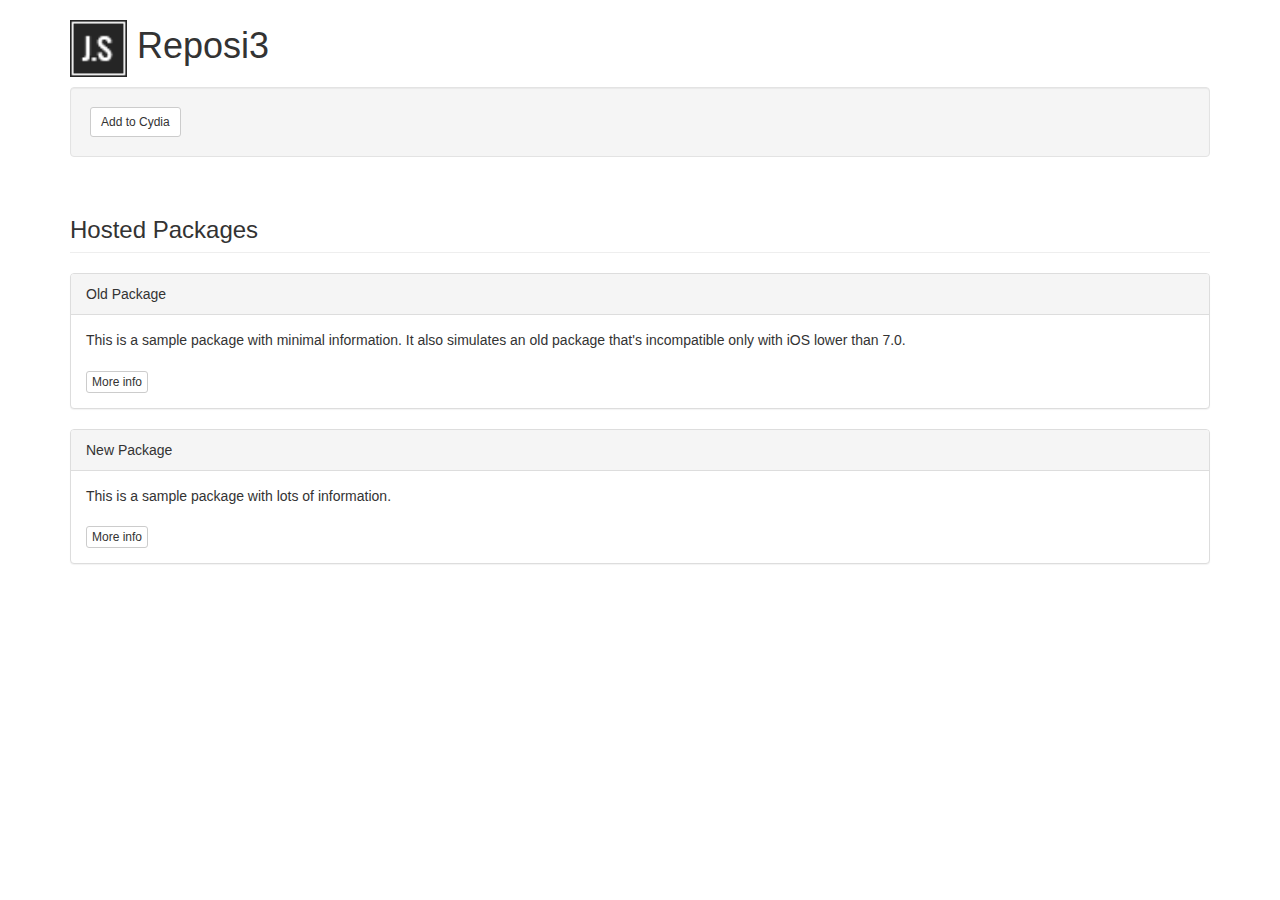
==== index.html @ 5edcc92e "new repo design" ====
<!DOCTYPE html>
<html lang="en">
<head>
  <title>lemonhead94 personal repo</title>
  <meta charset="utf-8">
  <meta name="viewport" content="width=device-width, initial-scale=1">
  <link rel="stylesheet" href="https://maxcdn.bootstrapcdn.com/bootstrap/3.3.5/css/bootstrap.min.css">
  <script src="https://ajax.googleapis.com/ajax/libs/jquery/2.1.3/jquery.min.js"></script>
</head>
<body>

<div class="container">
	<h1><img src="CydiaIcon.png"> Reposi3</h1>
</div>

<div class="container">
	<div class="well">
		<a class="btn btn-sm btn-default" href="cydia://url/https://cydia.saurik.com/api/share#?source=https://lemonhead94.github.io/">Add to Cydia</a>
	</div>
</div>

<div class="container">
  <h3 id="wells" class="page-header">Hosted Packages</h3>
</div>

<div class="container">
	<div class="panel panel-default">
	  <div class="panel-heading">Old Package</div>
	  <div class="panel-body">
		This is a sample package with minimal information. 
		It also simulates an old package that's incompatible only with iOS lower than 7.0.<br /><br />
		<a class="btn btn-xs btn-default" href="depictions/?p=com.supermamon.oldpackage">More info</a>
	  </div>
	</div>
	
	<div class="panel panel-default">
	  <div class="panel-heading">New Package</div>
	  <div class="panel-body">
		This is a sample package with lots of information.<br /><br />
		<a class="btn btn-xs btn-default" href="depictions/?p=com.supermamon.newpackage">More info</a>
	  </div>
	</div>
</div>

</body>
</html>
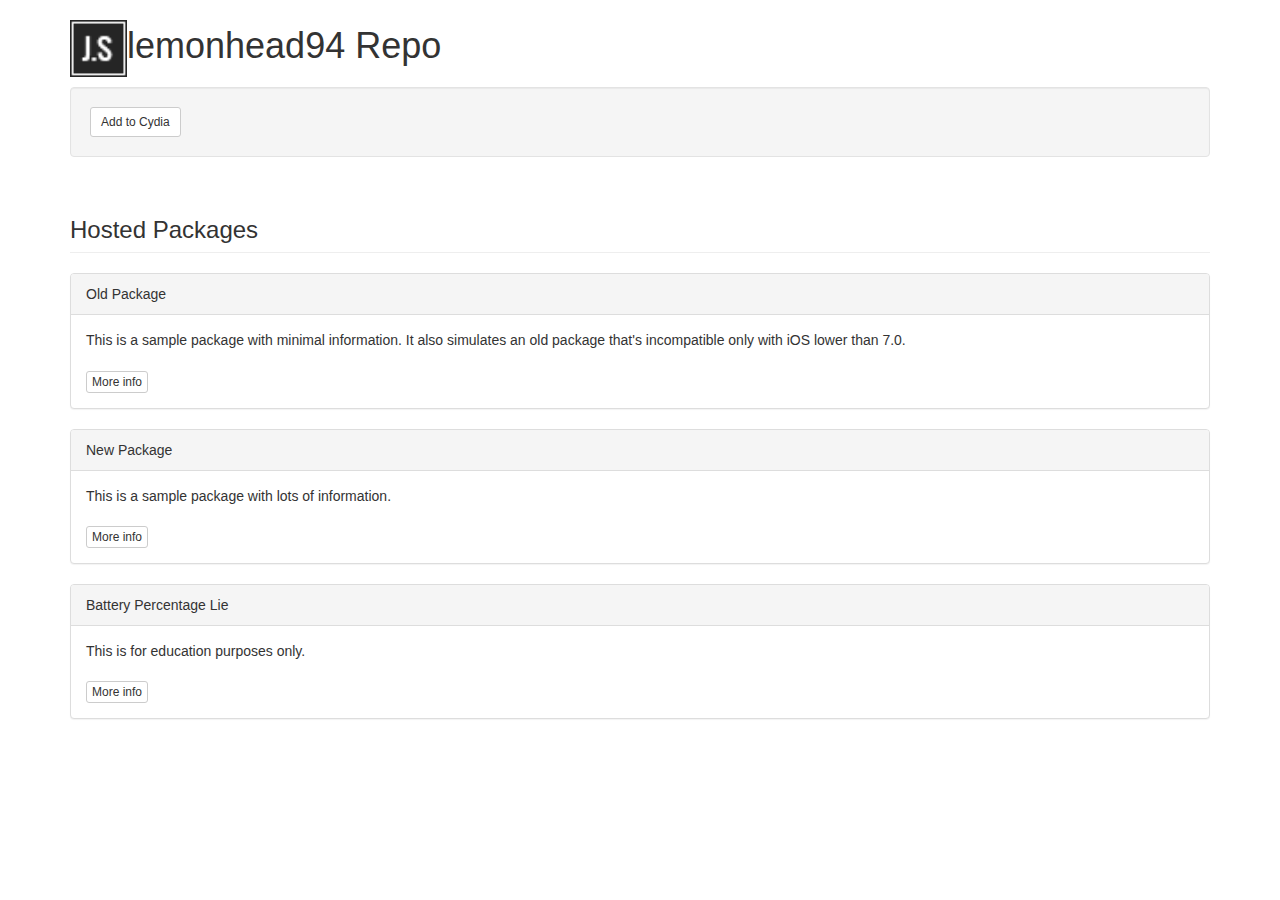
==== commit 6995e3f7: "Update index.html" ====
--- a/index.html
+++ b/index.html
@@ -10,7 +10,7 @@
 <body>
 
 <div class="container">
-	<h1><img src="CydiaIcon.png"> Reposi3</h1>
+	<h1><img src="CydiaIcon.png">lemonhead94 Repo</h1>
 </div>
 
 <div class="container">
@@ -40,7 +40,14 @@
 		<a class="btn btn-xs btn-default" href="depictions/?p=com.supermamon.newpackage">More info</a>
 	  </div>
 	</div>
+	<div class="panel panel-default">
+	  <div class="panel-heading">Battery Percentage Lie</div>
+	  <div class="panel-body">
+		This is for education purposes only.<br /><br />
+		<a class="btn btn-xs btn-default" href="depictions/?p=com.lemonhead94.batterypowerlie">More info</a>
+	  </div>
+	</div>
 </div>
 
 </body>
-</html>+</html>
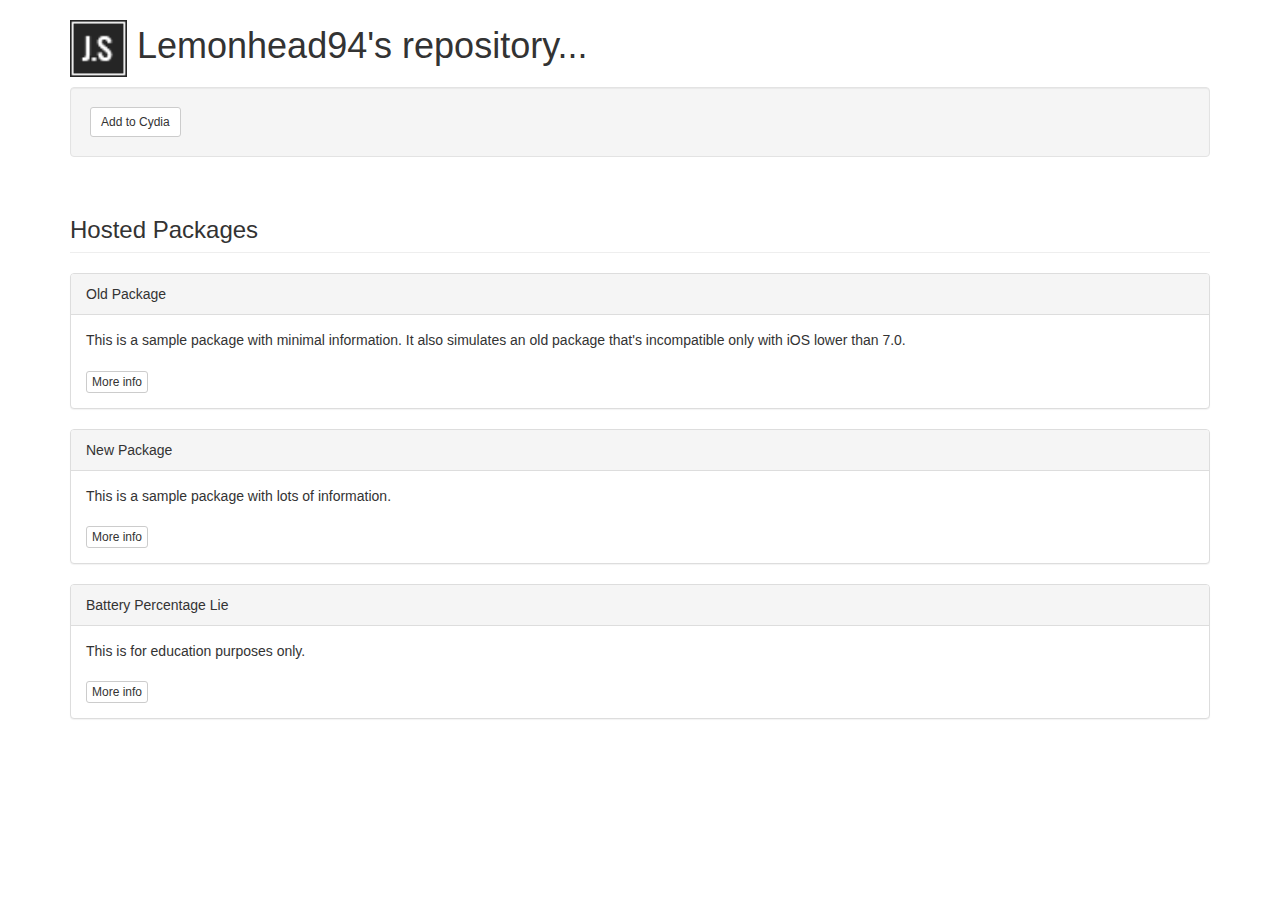
==== commit 45db7f27: "style changes" ====
--- a/index.html
+++ b/index.html
@@ -1,7 +1,7 @@
  <!DOCTYPE html>
 <html lang="en">
 <head>
-  <title>lemonhead94 personal repo</title>
+  <title>lemonhead94's personal repo</title>
   <meta charset="utf-8">
   <meta name="viewport" content="width=device-width, initial-scale=1">
   <link rel="stylesheet" href="https://maxcdn.bootstrapcdn.com/bootstrap/3.3.5/css/bootstrap.min.css">
@@ -10,7 +10,7 @@
 <body>
 
 <div class="container">
-	<h1><img src="CydiaIcon.png">lemonhead94 Repo</h1>
+	<h1><img src="CydiaIcon.png">  Lemonhead94's repository...</h1>
 </div>
 
 <div class="container">
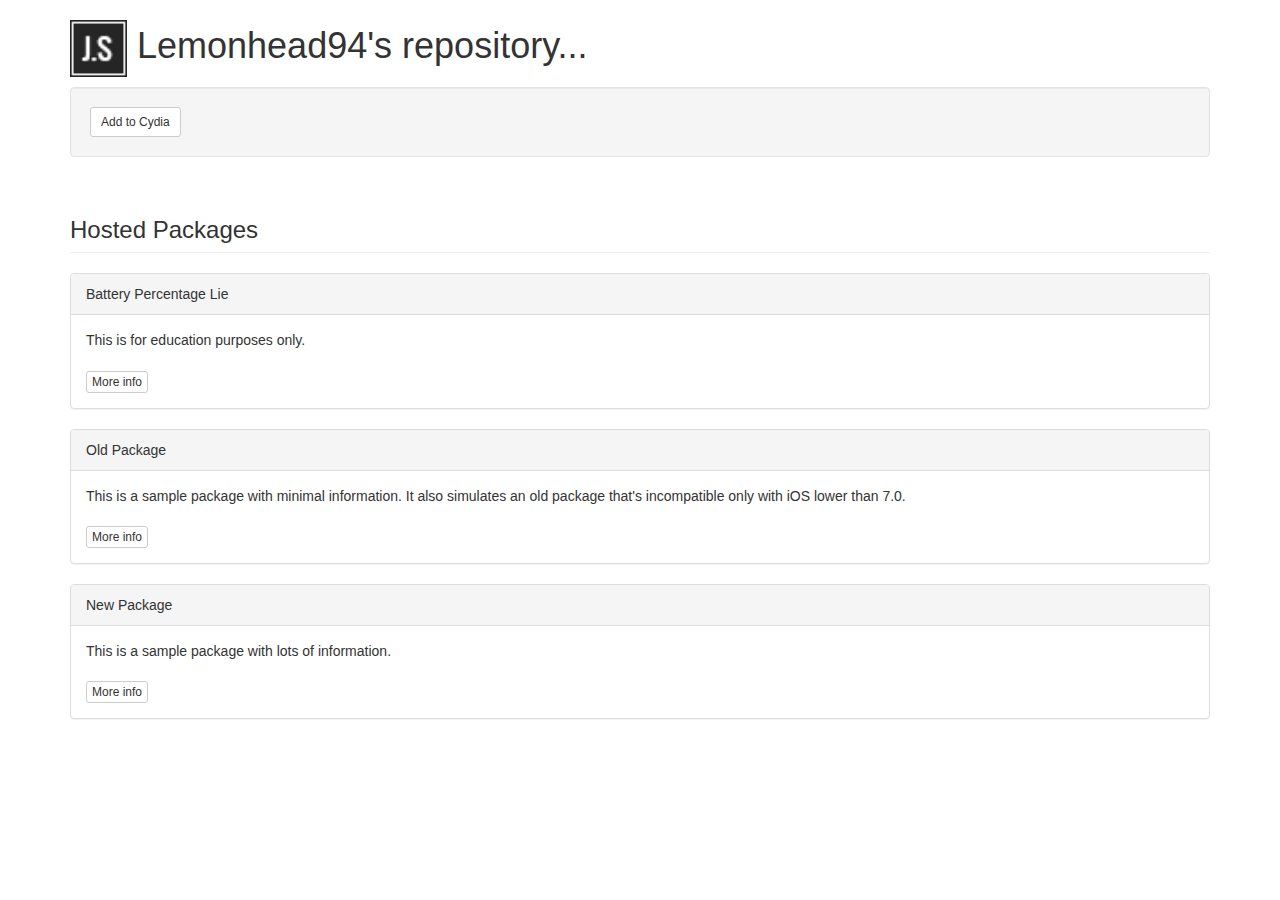
==== commit eff90d9a: "style change again :P" ====
--- a/index.html
+++ b/index.html
@@ -25,6 +25,14 @@
 
 <div class="container">
 	<div class="panel panel-default">
+		<div class="panel-heading">Battery Percentage Lie</div>
+		<div class="panel-body">
+			This is for education purposes only.<br /><br />
+			<a class="btn btn-xs btn-default" href="depictions/?p=com.lemonhead94.batterypowerlie">More info</a>
+		</div>
+	</div>
+	
+	<div class="panel panel-default">
 	  <div class="panel-heading">Old Package</div>
 	  <div class="panel-body">
 		This is a sample package with minimal information. 
@@ -40,13 +48,6 @@
 		<a class="btn btn-xs btn-default" href="depictions/?p=com.supermamon.newpackage">More info</a>
 	  </div>
 	</div>
-	<div class="panel panel-default">
-	  <div class="panel-heading">Battery Percentage Lie</div>
-	  <div class="panel-body">
-		This is for education purposes only.<br /><br />
-		<a class="btn btn-xs btn-default" href="depictions/?p=com.lemonhead94.batterypowerlie">More info</a>
-	  </div>
-	</div>
 </div>
 
 </body>
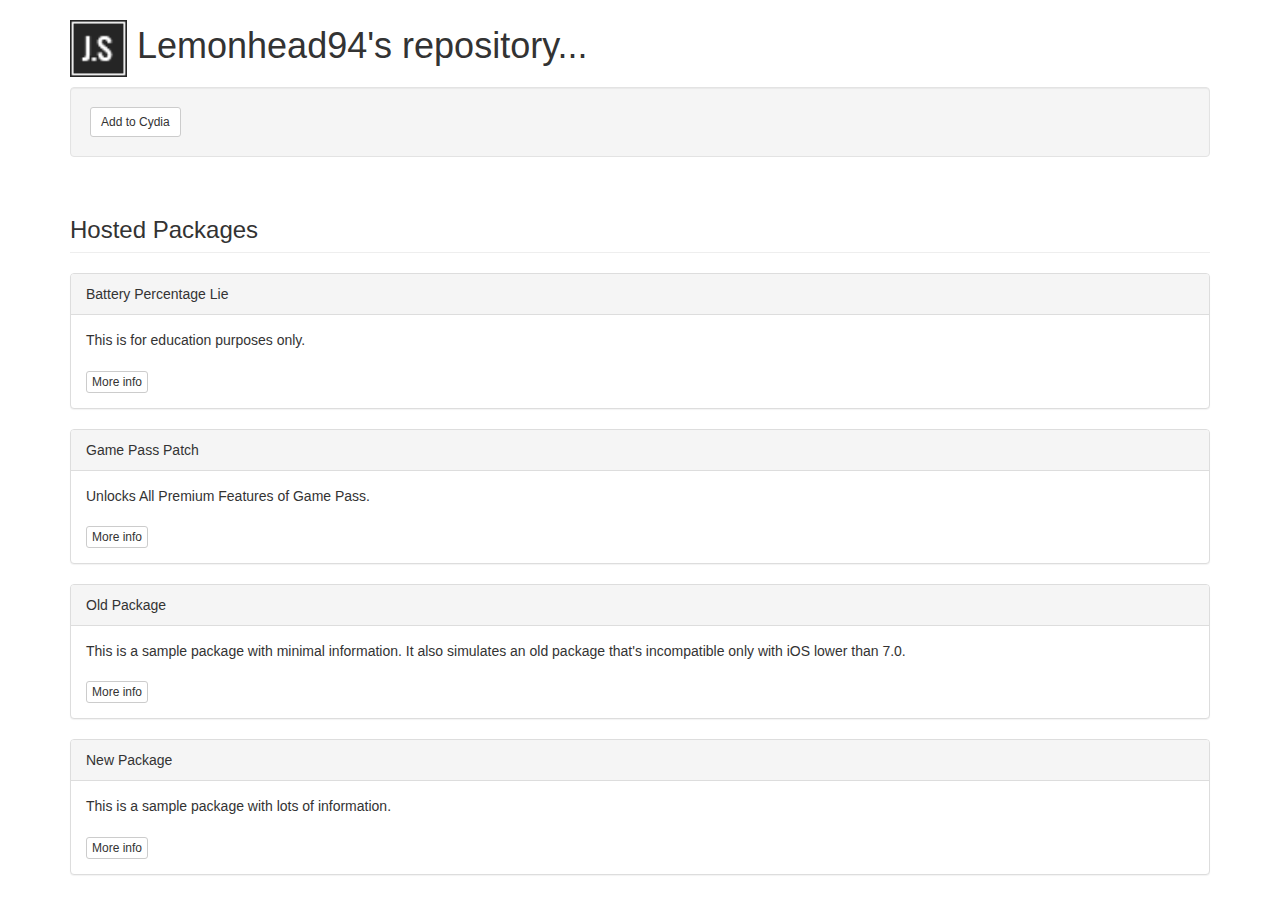
==== commit 2c6b10de: "gamepass adding" ====
--- a/index.html
+++ b/index.html
@@ -5,6 +5,7 @@
   <meta charset="utf-8">
   <meta name="viewport" content="width=device-width, initial-scale=1">
   <link rel="stylesheet" href="https://maxcdn.bootstrapcdn.com/bootstrap/3.3.5/css/bootstrap.min.css">
+	<link rel="stylesheet" type="text/css" href="./lib/css/custom.css">
   <script src="https://ajax.googleapis.com/ajax/libs/jquery/2.1.3/jquery.min.js"></script>
 </head>
 <body>
@@ -31,7 +32,15 @@
 			<a class="btn btn-xs btn-default" href="depictions/?p=com.lemonhead94.batterypowerlie">More info</a>
 		</div>
 	</div>
-	
+
+    <div class="panel panel-default">
+        <div class="panel-heading">Game Pass Patch</div>
+        <div class="panel-body">
+            Unlocks All Premium Features of Game Pass.<br /><br />
+            <a class="btn btn-xs btn-default" href="depictions/?p=com.nfl.gamepass2011">More info</a>
+        </div>
+    </div>
+
 	<div class="panel panel-default">
 	  <div class="panel-heading">Old Package</div>
 	  <div class="panel-body">
--- a/lib/css/custom.css
+++ b/lib/css/custom.css
@@ -0,0 +1,108 @@
+#repoFooterLinks .btn {
+    text-decoration: none
+}
+
+.customicon {
+    position: relative;
+    top: 6px;
+    display: inline-block;
+}
+
+.icon-reddit {
+    background: url("../images/reddit.png") no-repeat;
+    background-size:contain;
+    height: 24px;
+    line-height: 24px;
+    width: 24px;
+}
+
+.icon-twitter {
+    background: url("../images/twitter.png") no-repeat;
+    background-size:contain;
+    height: 24px;
+    line-height: 24px;
+    width: 24px;
+}
+
+.carouselImgHeight img {
+    width: auto;
+    height: 512px;
+}
+
+
+.carousel-inner > .item > img,
+.carousel-inner > .item > a > img {
+    margin: auto;
+    height: 512px;
+}
+
+.carousel-caption {
+    color: black;
+}
+
+.carousel-indicators{
+    bottom:-50px;
+}
+.carousel-inner {
+    margin-bottom:50px;
+}
+
+/* iPhone < 5: */
+@media only screen and (min-device-width : 320px) and (max-device-width : 480px) and (orientation : portrait) and (-webkit-min-device-pixel-ratio : 2) {
+    .carousel-inner > .item > img,
+    .carousel-inner > .item > a > img {
+        margin: auto;
+        height: 240px;
+    }
+    .hideOnMobile {
+        display: none;
+    }
+}
+
+/* iPhone 5: */
+@media only screen and (min-device-width: 320px) and (max-device-height: 568px) and (orientation : portrait) and (-webkit-device-pixel-ratio: 2) {
+    .carousel-inner > .item > img,
+    .carousel-inner > .item > a > img {
+        margin: auto;
+        height: 284px;
+    }
+    .hideOnMobile {
+        display: none;
+    }
+}
+
+/* iPhone 6: */
+@media only screen and (min-device-width: 375px) and (max-device-height: 667px) and (orientation : portrait) and (-webkit-device-pixel-ratio: 2) {
+    .carousel-inner > .item > img,
+    .carousel-inner > .item > a > img {
+        margin: auto;
+        height: 333.5px;
+    }
+    .hideOnMobile {
+        display: none;
+    }
+}
+
+/* iPhone 6 Plus: */
+@media only screen and (min-device-width: 414px) and (max-device-height: 736px) and (orientation : portrait) and (-webkit-device-pixel-ratio: 2) {
+    .carousel-inner > .item > img,
+    .carousel-inner > .item > a > img {
+        margin: auto;
+        height: 368px;
+    }
+    .hideOnMobile {
+        display: none;
+    }
+}
+
+/* iPad: */
+@media only screen and (min-device-width : 768px) and (max-device-width : 1024px) and (orientation : portrait) {
+    .carousel-inner > .item > img,
+    .carousel-inner > .item > a > img {
+        margin: auto;
+        height: 512px;
+    }
+    .hideOnMobile {
+        display: none;
+    }
+}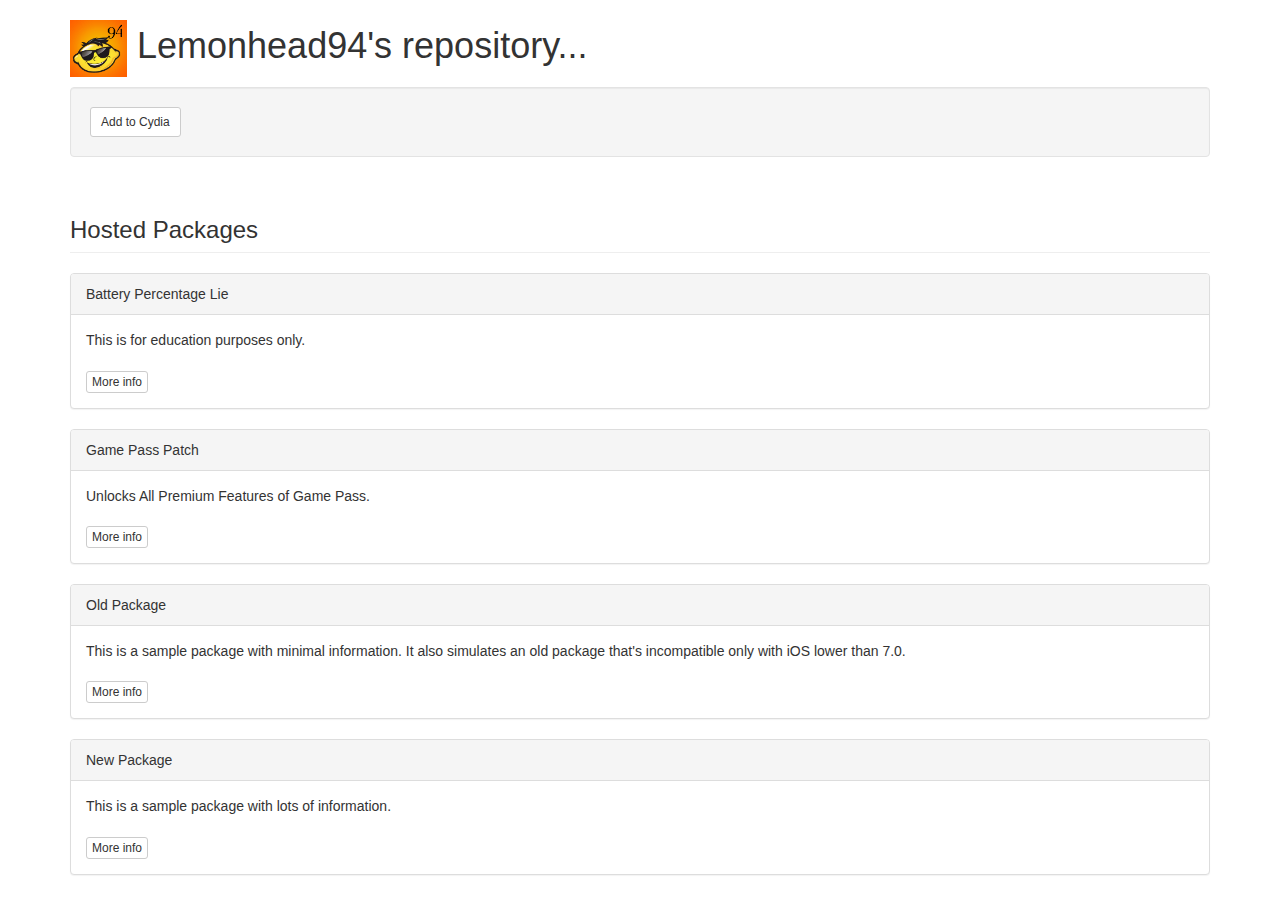
==== commit e64e2466: "added favicon" ====
--- a/index.html
+++ b/index.html
@@ -4,6 +4,7 @@
   <title>lemonhead94's personal repo</title>
   <meta charset="utf-8">
   <meta name="viewport" content="width=device-width, initial-scale=1">
+  <link rel='shortcut icon' type='image/x-icon' href='/favicon.ico' />
   <link rel="stylesheet" href="https://maxcdn.bootstrapcdn.com/bootstrap/3.3.5/css/bootstrap.min.css">
 	<link rel="stylesheet" type="text/css" href="./lib/css/custom.css">
   <script src="https://ajax.googleapis.com/ajax/libs/jquery/2.1.3/jquery.min.js"></script>
--- a/lib/css/custom.css
+++ b/lib/css/custom.css
@@ -33,18 +33,30 @@
 .carousel-inner > .item > img,
 .carousel-inner > .item > a > img {
     margin: auto;
-    height: 512px;
+    height: 333px;
 }
 
 .carousel-caption {
     color: black;
 }
 
+.carousel-control.right {
+    background-image: none;
+}
+
+.carousel-control.left {
+    background-image: none;
+}
+
 .carousel-indicators{
-    bottom:-50px;
+bottom: -25px;
 }
 .carousel-inner {
-    margin-bottom:50px;
+margin-bottom: 17px;
+}
+
+#screenshotsPreview {
+background-color: #8f9192;
 }
 
 /* iPhone < 5: */
